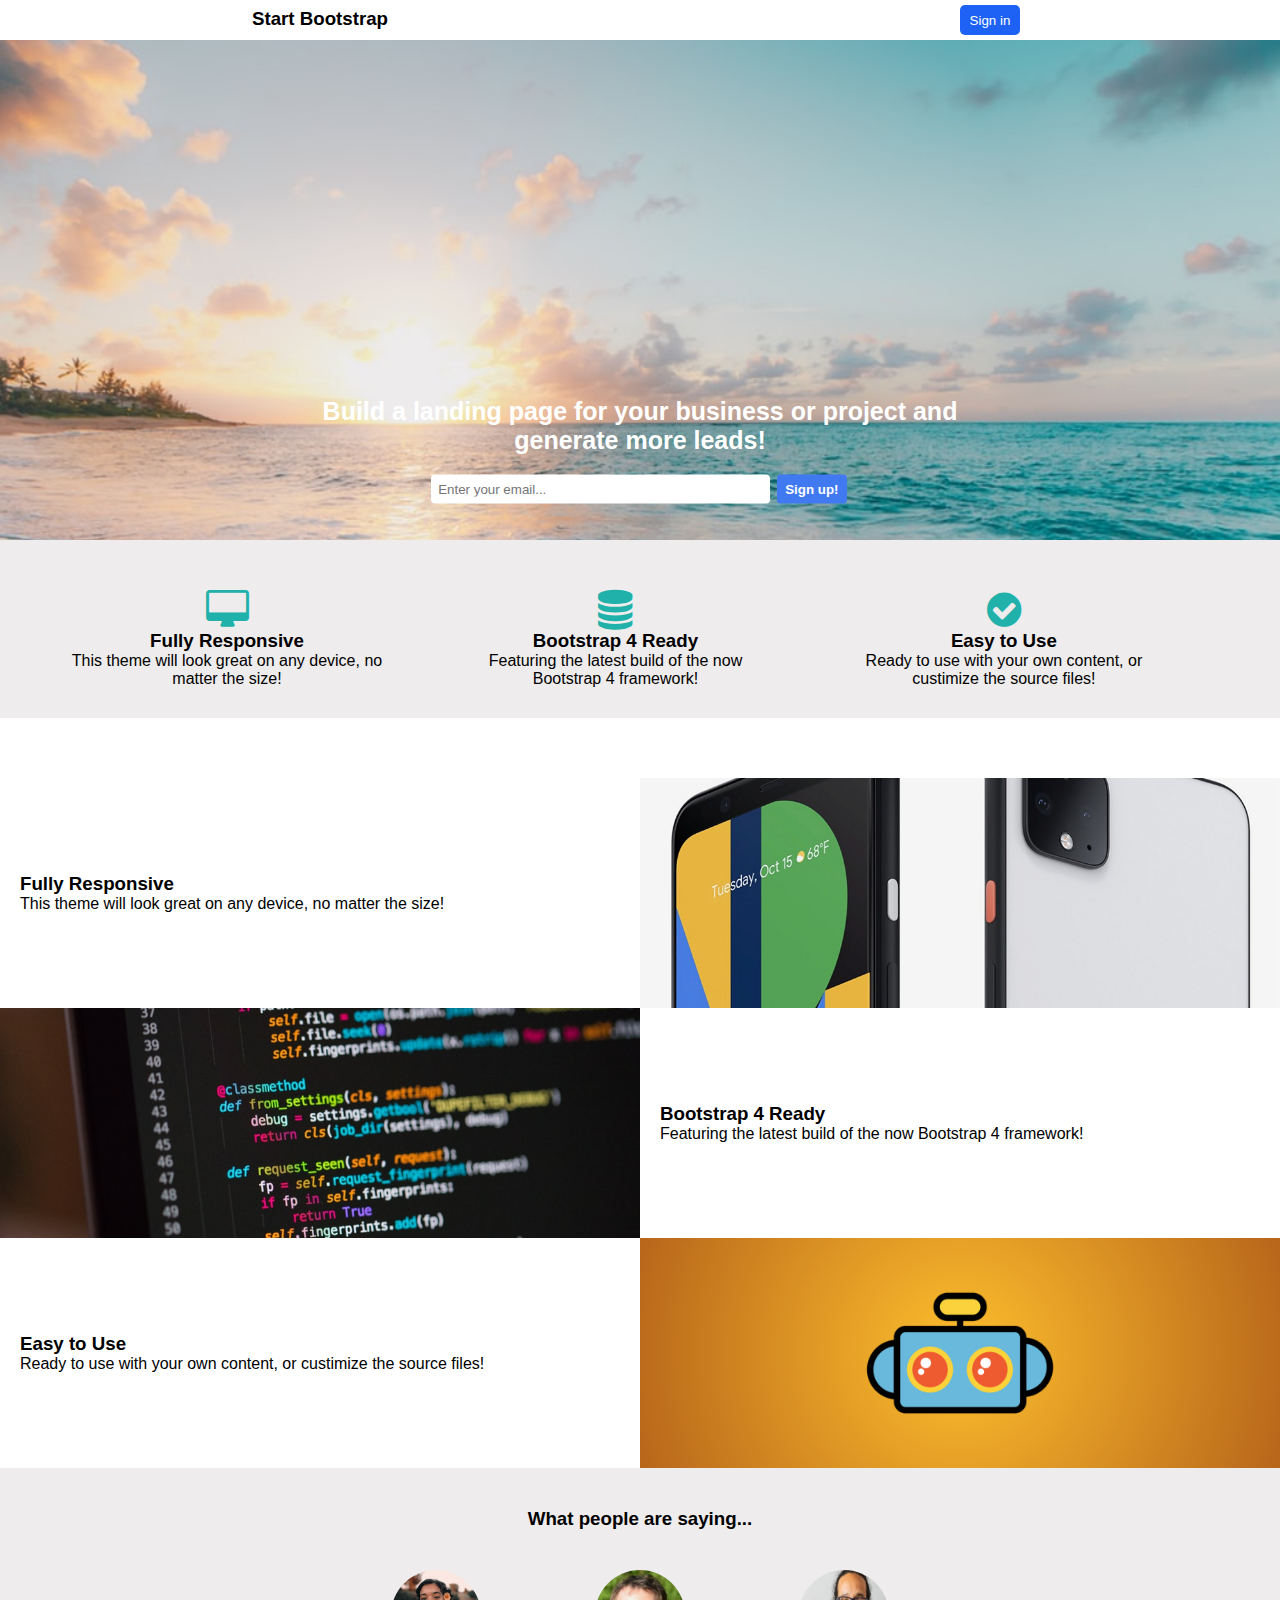
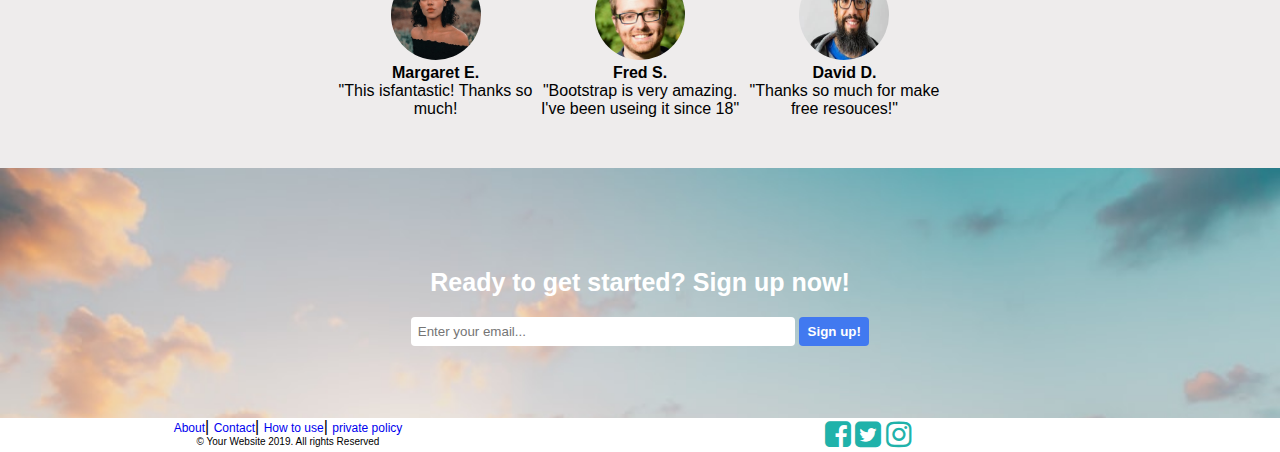
==== index.html @ e579440c "Rename homeWork5.html to index.html" ====
<!DOCTYPE html>
<html>
    <head>
        <title>homeWork5</title>
        <link href="styles.css" rel="stylesheet"/>
        <link rel="stylesheet" href="https://cdnjs.cloudflare.com/ajax/libs/font-awesome/4.7.0/css/font-awesome.min.css"/>
        <meta name="viewport" content="width=device-width, initial-scale=1.0"/>
    </head>
    <body>
        <!-- header -->
        <div class="header">
            <h3>Start Bootstrap</h3>
            <button type="button" name="button">Sign in</button>
        </div>
        <!-- endHeader -->
        <!-- headerPic -->
        <div class="back-img">
            <div class="header-pic">
                <p>Build a landing page for your business or project and generate more leads!</p>
                <form>
                    <input type="email" name="email" placeholder="Enter your email..."/>
                    <input type="submit" value="Sign up!" id="signUp"/>
                </form>
            </div>
        </div>
        <!-- endHeaderPic -->
        <!-- icons -->
        <div class="icons">
            <div class="icon-one">
                <i class="fa fa-desktop"></i>
                <h3>Fully Responsive</h3>
                <p>This theme will look great on any device, no matter the size!</p>
            </div>
            <div class="icon-two">
                <i class="fa fa-database"></i>
                <h3>Bootstrap 4 Ready</h3>
                <p>Featuring the latest build of the now Bootstrap 4 framework!</p>
            </div>
            <div class="icon-three">
                <i class="fa fa-check-circle"></i>
                <h3>Easy to Use</h3>
                <p>Ready to use with your own content, or custimize the source files!</p>
            </div>
        </div>
        <!-- endIcons -->
        <!-- mainPart -->
        <div class="main-part">
            <div class="row">
                <div>
                    <h3>Fully Responsive</h3>
                    <p>This theme will look great on any device, no matter the size!</p>
                </div>
                <div class="row-back-img-1"></div>
            </div>
            <div class="row">
                <div class="row-back-img-2"></div>
                <div>
                    <h3>Bootstrap 4 Ready</h3>
                    <p>Featuring the latest build of the now Bootstrap 4 framework!</p>
                </div>
            </div>
            <div class="row">
                <div>
                    <h3>Easy to Use</h3>
                    <p>Ready to use with your own content, or custimize the source files!</p>
                </div>
                <div class="row-back-img-3"></div>
            </div>
        </div>
        <!-- endMainPart -->
        <!-- comments -->
        <div class="comments">
            <h3>What people are saying...</h3>
            <div>
                <img src="images/tumblr_p0cs6bbe0L1ujygkoo1_250.jpg"/>
                <h4>Margaret E.</h4>
                <p>"This isfantastic! Thanks so much!</p>
            </div>
            <div>
                <img src="images/1071625.jpg"/>
                <h4>Fred S.</h4>
                <p>"Bootstrap is very amazing. I've been useing it since 18"</p>
            </div>
            <div>
                <img src="images/download.jpg"/>
                <h4>David D.</h4>
                <p>"Thanks so much for make free resouces!"</p>
            </div>
        </div>
        <!-- endComments -->
        <!-- button -->
        <div class="button-img">
            <div class="button">
                <p>Ready to get started? Sign up now!</p>
                <form>
                    <input type="email" name="email" placeholder="Enter your email..."/>
                    <input type="submit" value="Sign up!" id="signUp2"/>
                </form>
            </div>
        </div>
        <!-- endButton -->
        <!-- footer -->
        <div class="footer">
            <div class="navigate">
                <ul>
                    <li><a href="#">About</a></li>|
                    <li><a href="#">Contact</a></li>|
                    <li><a href="#">How to use</a></li>|
                    <li><a href="#">private policy</a></li>
                </ul>
                <p>&copy; Your Website 2019. All rights Reserved</p>
            </div>
            <div class="share-icons">
                <a href="https://www.facebook.com/" target="_blank"><i class="fa fa-facebook-square"></i></a>
                <a href="https://twitter.com/" target="_blank"><i class="fa fa-twitter-square"></i></a>
                <a href="https://www.instagram.com/" target="_blank"><i class="fa fa-instagram"></i></a>
            </div>
        </div>
        <!-- endFooter -->
    </body>
</html>
---- styles.css ----
*{
    margin: 0;
    padding: 0;
    box-sizing: border-box;
    font-family: Arial, Helvetica, sans-serif;
}
/* header */
.header{
    width: 100%;
    height: 40px;
    text-align: center;
    position: fixed;
    left: 0;
    top: 0;
    background-color: white;
    padding-top: 3px;
    display: flex;
    z-index: 1;
}

.header h3{
    display: inline-block;
    margin-top: 5px;
    width: 50%;
}

.header button{
    float: right;
    margin-right: 20px;
    background-color: rgb(29, 98, 245);
    color: white;
    border: 0;
    width: 60px;
    height: 30px;
    margin-top: 2px;
    margin-left: 25%;
    border-radius: 5px;
}
/* endHeader */

/* headerPic */
.back-img{
    background-image: url(images/photo-1507525428034-b723cf961d3e.jpg);
    background-repeat: no-repeat;
    background-size: cover;
    height: 500px;
    margin-top: 40px;
    margin-left: auto;
    margin-right: auto;
}

.header-pic{
    text-align: center;
    position: absolute;
    top: 50%;
    left: 50%;
    transform: translate(-50%, -50%);
}

.header-pic form{
    margin-top: 20px;
}

.header-pic p, .button p{
    font-size: 25px;
    font-weight: bold;
    color: white;
}

.header-pic input{
    margin-right: 2px;
    padding: 7px;
    border: 0;
    width: 53%;
    border-radius: 4px;
}

#signUp, #signUp2{
    background-color: rgb(65, 121, 240);
    color: white;
    font-weight: bold;
    width: 70px;
}
/* endHeaderPic */

/* icons */
.icons{
    background-color: rgb(238, 236, 236);
    margin-bottom: 60px;
    padding-bottom: 30px;
}

.icons i{
    margin-top: 50px;
    font-size: 40px;
    color: lightseagreen;
}

.icon-one, .icon-two, .icon-three{
    display: inline-block;
    width: 30%;
    max-width: 1000px;
    text-align: center;
    padding-left: 70px;
}
/* endIcons */

/* mainPart */
.main-part {
    margin-top: 50px;
    width: 100%;
}

.row {
    width: 100%;
    display: flex;
    height: 230px;
}

.row div {
    width: 50%;
    text-align: left;
    margin: auto;
}

.row div img {
    width: 100%;
    height: 230px;
}

.row div h3, .row div p{
    padding-left: 20px;
}
.row-back-img-1{
    background-image: url(images/pixel-4-featured.png);
    width: 100%;
    height: 100%;
    background-size: cover;
    background-position-x: 50%;
    background-position-y: 50%;
}
.row-back-img-2{
    background-image: url(images/photo-1515879218367-8466d910aaa4.jpg);
    width: 100%;
    height: 100%;
    background-size: cover;
    background-position-x: 50%;
    background-position-y: 50%;
}
.row-back-img-3{
    height: 100%;
    width: 100%;
    background-image: url(images/1_2dfK1SVSJNNxuGm-sEYzbw.png);
    background-size: cover;
    background-position-x: 50%;
    background-position-y: 50%;
}
/* endMainPart */
/* comments */
.comments{
    background-color: rgb(238, 236, 236);
    text-align: center;
    padding-top: 40px;
    padding-bottom: 50px;
}

.comments img{
    width: 90px;
    height: 90px;
    border-radius: 50%;
}

.comments div{
    display: inline-block;
    margin-top: 40px;
    width: 200px;
}
/* endComments */
/* button */
.button-img{
    background-image: url(images/photo-1507525428034-b723cf961d3e.jpg);
    background-repeat: no-repeat;
    background-size: cover;
    height: 250px;
    margin-left: auto;
    margin-right: auto;
}

.button{
    text-align: center;
    padding-top: 100px;
}

.button form{
    padding-top: 20px;
}

.button input{
    padding-top: 20px;
    padding: 7px;
    border: 0;
    width: 30%;
    border-radius: 4px;
}
/* endButton */
/* footer */
.footer{
    width: 100%;
}

.footer div{
    width: 45%;
    text-align: center;
    display: inline-block;
}

.footer li{
    display: inline-block;
}

.navigate a{
    text-decoration: none;
    font-size: 12px;
}

.footer p{
    font-size: 10px;
}

.share-icons a{
    color: lightseagreen;
    font-size: 30px;
}
/* endFooter */
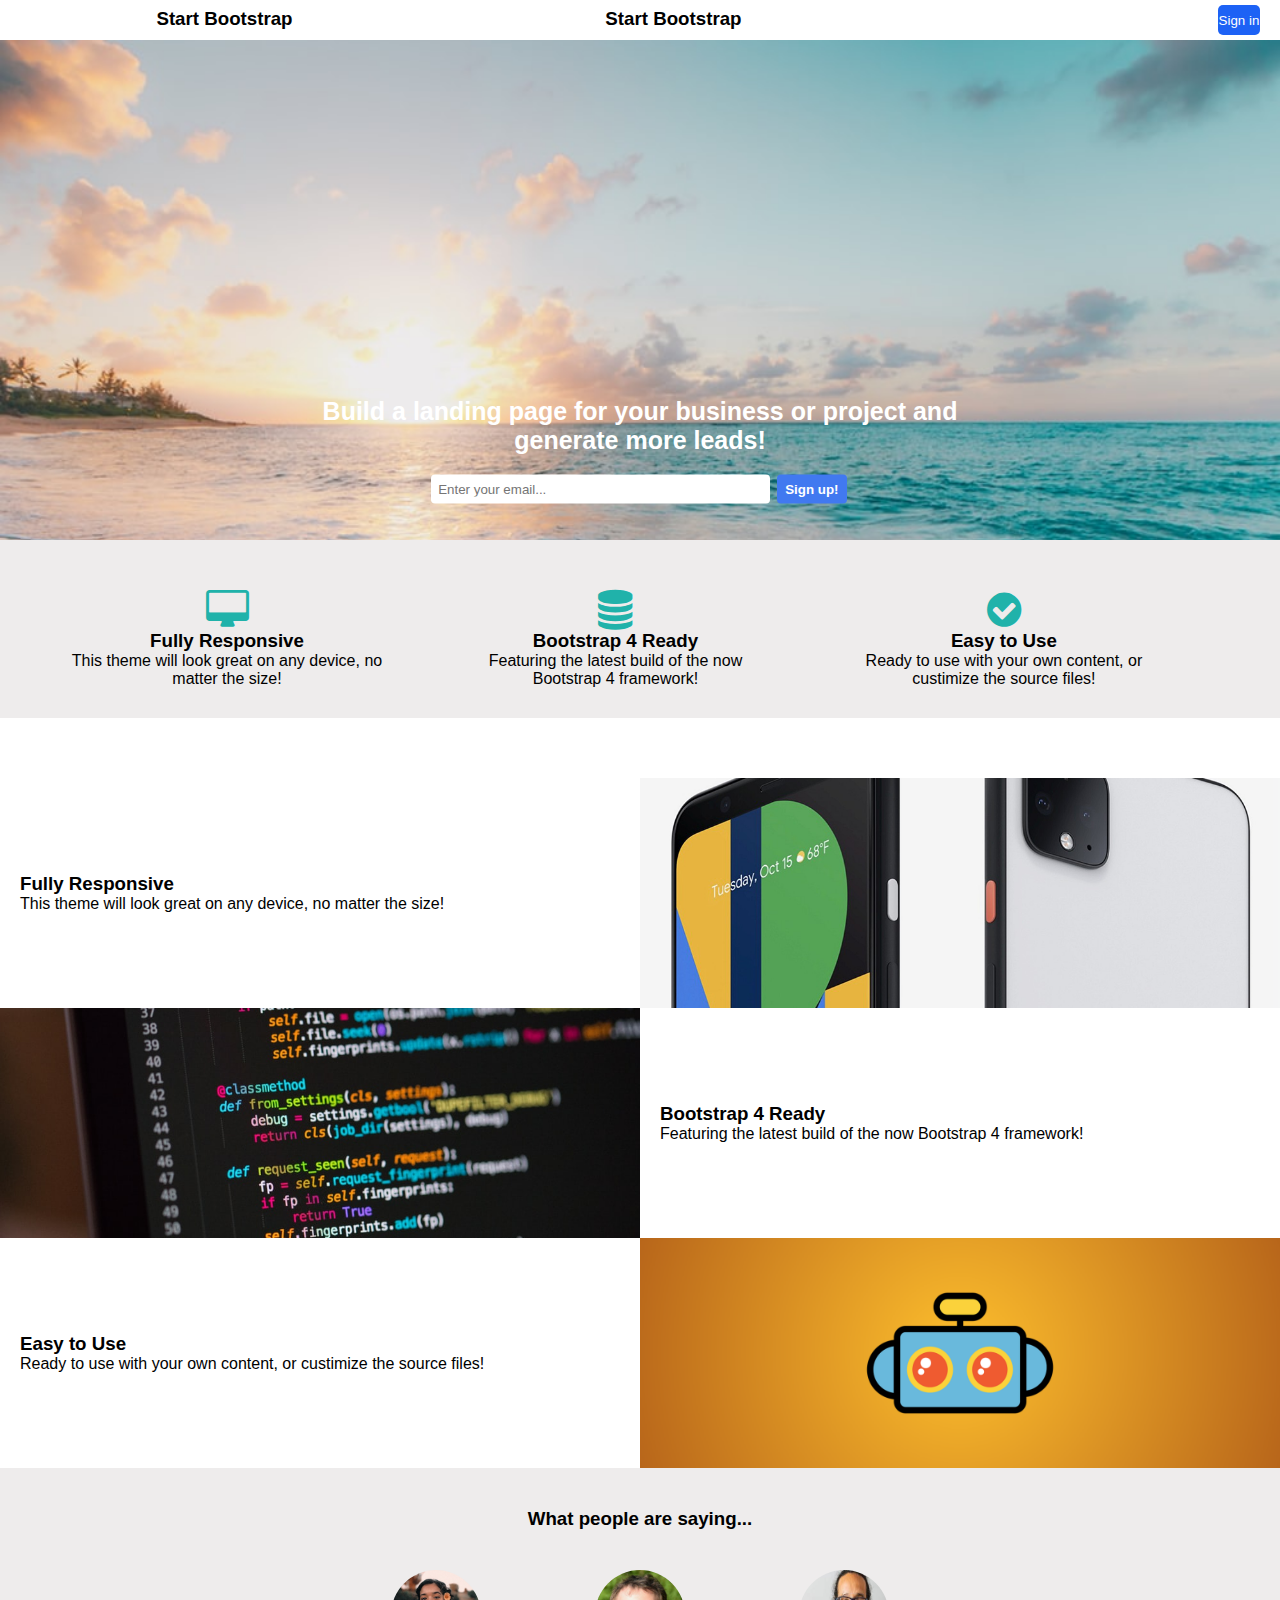
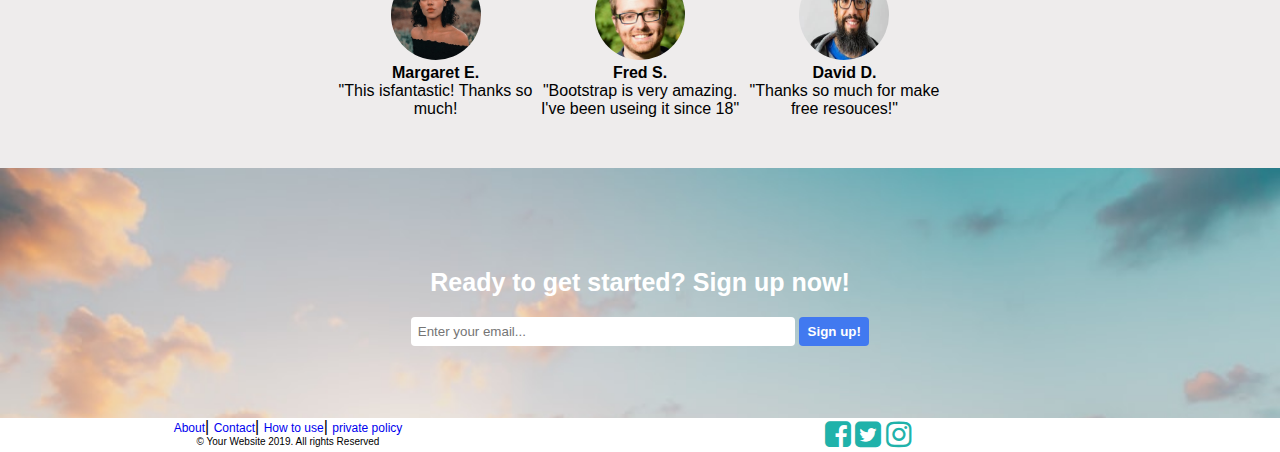
==== commit b6106a65: "ddfff" ====
--- a/index.html
+++ b/index.html
@@ -1,121 +1,125 @@
 <!DOCTYPE html>
 <html>
-    <head>
-        <title>homeWork5</title>
-        <link href="styles.css" rel="stylesheet"/>
-        <link rel="stylesheet" href="https://cdnjs.cloudflare.com/ajax/libs/font-awesome/4.7.0/css/font-awesome.min.css"/>
-        <meta name="viewport" content="width=device-width, initial-scale=1.0"/>
-    </head>
-    <body>
-        <!-- header -->
-        <div class="header">
-            <h3>Start Bootstrap</h3>
-            <button type="button" name="button">Sign in</button>
+
+<head>
+    <title>homeWork5</title>
+    <link href="styles.css" rel="stylesheet" />
+    <link rel="stylesheet" href="https://cdnjs.cloudflare.com/ajax/libs/font-awesome/4.7.0/css/font-awesome.min.css" />
+    <meta name="viewport" content="width=device-width, initial-scale=1.0" />
+</head>
+
+<body>
+    <!-- header -->
+    <div class="header">
+        <h3>Start Bootstrap</h3>
+        <h3>Start Bootstrap</h3>
+        <button type="button" name="button">Sign in</button>
+    </div>
+    <!-- endHeader -->
+    <!-- headerPic -->
+    <div class="back-img">
+        <div class="header-pic">
+            <p>Build a landing page for your business or project and generate more leads!</p>
+            <form>
+                <input type="email" name="email" placeholder="Enter your email..." />
+                <input type="submit" value="Sign up!" id="signUp" />
+            </form>
         </div>
-        <!-- endHeader -->
-        <!-- headerPic -->
-        <div class="back-img">
-            <div class="header-pic">
-                <p>Build a landing page for your business or project and generate more leads!</p>
-                <form>
-                    <input type="email" name="email" placeholder="Enter your email..."/>
-                    <input type="submit" value="Sign up!" id="signUp"/>
-                </form>
-            </div>
+    </div>
+    <!-- endHeaderPic -->
+    <!-- icons -->
+    <div class="icons">
+        <div class="icon-one">
+            <i class="fa fa-desktop"></i>
+            <h3>Fully Responsive</h3>
+            <p>This theme will look great on any device, no matter the size!</p>
         </div>
-        <!-- endHeaderPic -->
-        <!-- icons -->
-        <div class="icons">
-            <div class="icon-one">
-                <i class="fa fa-desktop"></i>
+        <div class="icon-two">
+            <i class="fa fa-database"></i>
+            <h3>Bootstrap 4 Ready</h3>
+            <p>Featuring the latest build of the now Bootstrap 4 framework!</p>
+        </div>
+        <div class="icon-three">
+            <i class="fa fa-check-circle"></i>
+            <h3>Easy to Use</h3>
+            <p>Ready to use with your own content, or custimize the source files!</p>
+        </div>
+    </div>
+    <!-- endIcons -->
+    <!-- mainPart -->
+    <div class="main-part">
+        <div class="row">
+            <div>
                 <h3>Fully Responsive</h3>
                 <p>This theme will look great on any device, no matter the size!</p>
             </div>
-            <div class="icon-two">
-                <i class="fa fa-database"></i>
+            <div class="row-back-img-1"></div>
+        </div>
+        <div class="row">
+            <div class="row-back-img-2"></div>
+            <div>
                 <h3>Bootstrap 4 Ready</h3>
                 <p>Featuring the latest build of the now Bootstrap 4 framework!</p>
             </div>
-            <div class="icon-three">
-                <i class="fa fa-check-circle"></i>
+        </div>
+        <div class="row">
+            <div>
                 <h3>Easy to Use</h3>
                 <p>Ready to use with your own content, or custimize the source files!</p>
             </div>
+            <div class="row-back-img-3"></div>
         </div>
-        <!-- endIcons -->
-        <!-- mainPart -->
-        <div class="main-part">
-            <div class="row">
-                <div>
-                    <h3>Fully Responsive</h3>
-                    <p>This theme will look great on any device, no matter the size!</p>
-                </div>
-                <div class="row-back-img-1"></div>
-            </div>
-            <div class="row">
-                <div class="row-back-img-2"></div>
-                <div>
-                    <h3>Bootstrap 4 Ready</h3>
-                    <p>Featuring the latest build of the now Bootstrap 4 framework!</p>
-                </div>
-            </div>
-            <div class="row">
-                <div>
-                    <h3>Easy to Use</h3>
-                    <p>Ready to use with your own content, or custimize the source files!</p>
-                </div>
-                <div class="row-back-img-3"></div>
-            </div>
+    </div>
+    <!-- endMainPart -->
+    <!-- comments -->
+    <div class="comments">
+        <h3>What people are saying...</h3>
+        <div>
+            <img src="images/tumblr_p0cs6bbe0L1ujygkoo1_250.jpg" />
+            <h4>Margaret E.</h4>
+            <p>"This isfantastic! Thanks so much!</p>
         </div>
-        <!-- endMainPart -->
-        <!-- comments -->
-        <div class="comments">
-            <h3>What people are saying...</h3>
-            <div>
-                <img src="images/tumblr_p0cs6bbe0L1ujygkoo1_250.jpg"/>
-                <h4>Margaret E.</h4>
-                <p>"This isfantastic! Thanks so much!</p>
-            </div>
-            <div>
-                <img src="images/1071625.jpg"/>
-                <h4>Fred S.</h4>
-                <p>"Bootstrap is very amazing. I've been useing it since 18"</p>
-            </div>
-            <div>
-                <img src="images/download.jpg"/>
-                <h4>David D.</h4>
-                <p>"Thanks so much for make free resouces!"</p>
-            </div>
+        <div>
+            <img src="images/1071625.jpg" />
+            <h4>Fred S.</h4>
+            <p>"Bootstrap is very amazing. I've been useing it since 18"</p>
         </div>
-        <!-- endComments -->
-        <!-- button -->
-        <div class="button-img">
-            <div class="button">
-                <p>Ready to get started? Sign up now!</p>
-                <form>
-                    <input type="email" name="email" placeholder="Enter your email..."/>
-                    <input type="submit" value="Sign up!" id="signUp2"/>
-                </form>
-            </div>
+        <div>
+            <img src="images/download.jpg" />
+            <h4>David D.</h4>
+            <p>"Thanks so much for make free resouces!"</p>
         </div>
-        <!-- endButton -->
-        <!-- footer -->
-        <div class="footer">
-            <div class="navigate">
-                <ul>
-                    <li><a href="#">About</a></li>|
-                    <li><a href="#">Contact</a></li>|
-                    <li><a href="#">How to use</a></li>|
-                    <li><a href="#">private policy</a></li>
-                </ul>
-                <p>&copy; Your Website 2019. All rights Reserved</p>
-            </div>
-            <div class="share-icons">
-                <a href="https://www.facebook.com/" target="_blank"><i class="fa fa-facebook-square"></i></a>
-                <a href="https://twitter.com/" target="_blank"><i class="fa fa-twitter-square"></i></a>
-                <a href="https://www.instagram.com/" target="_blank"><i class="fa fa-instagram"></i></a>
-            </div>
+    </div>
+    <!-- endComments -->
+    <!-- button -->
+    <div class="button-img">
+        <div class="button">
+            <p>Ready to get started? Sign up now!</p>
+            <form>
+                <input type="email" name="email" placeholder="Enter your email..." />
+                <input type="submit" value="Sign up!" id="signUp2" />
+            </form>
         </div>
-        <!-- endFooter -->
-    </body>
-</html>
+    </div>
+    <!-- endButton -->
+    <!-- footer -->
+    <div class="footer">
+        <div class="navigate">
+            <ul>
+                <li><a href="#">About</a></li>|
+                <li><a href="#">Contact</a></li>|
+                <li><a href="#">How to use</a></li>|
+                <li><a href="#">private policy</a></li>
+            </ul>
+            <p>&copy; Your Website 2019. All rights Reserved</p>
+        </div>
+        <div class="share-icons">
+            <a href="https://www.facebook.com/" target="_blank"><i class="fa fa-facebook-square"></i></a>
+            <a href="https://twitter.com/" target="_blank"><i class="fa fa-twitter-square"></i></a>
+            <a href="https://www.instagram.com/" target="_blank"><i class="fa fa-instagram"></i></a>
+        </div>
+    </div>
+    <!-- endFooter -->
+</body>
+
+</html>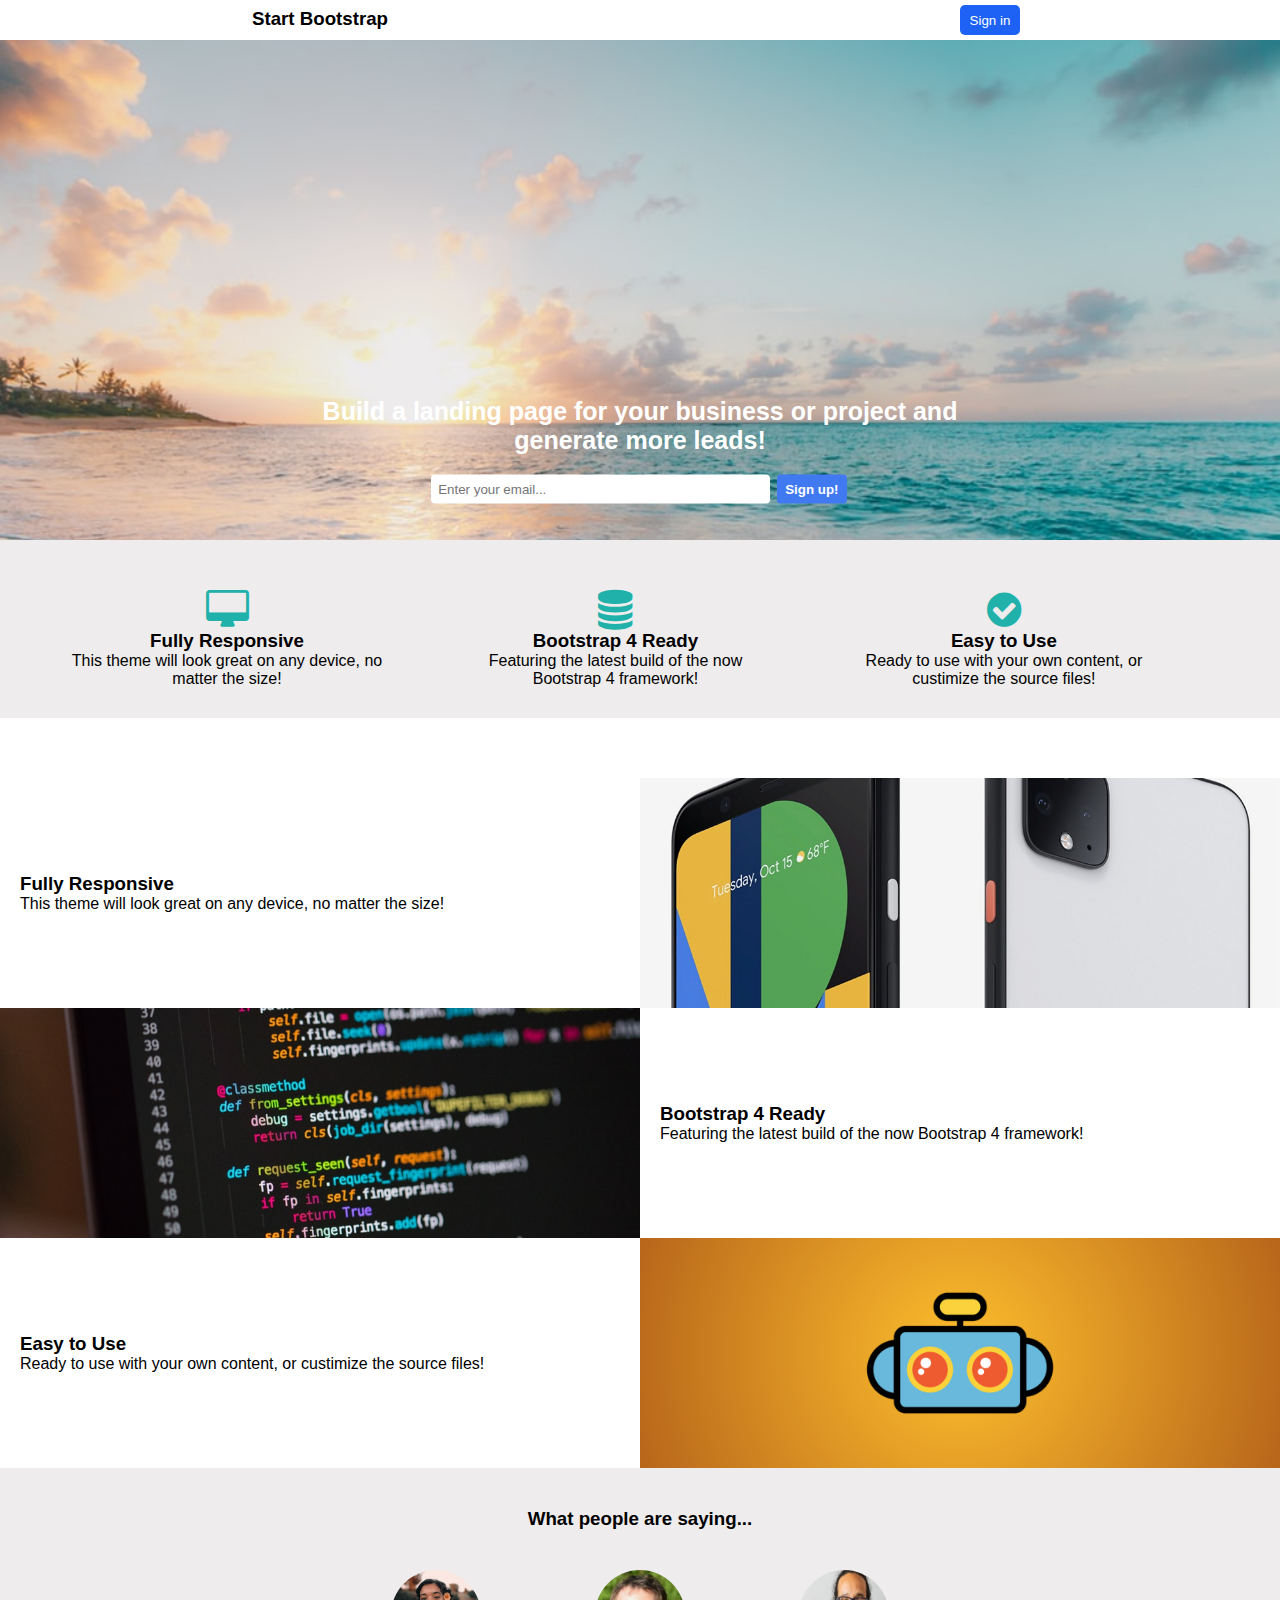
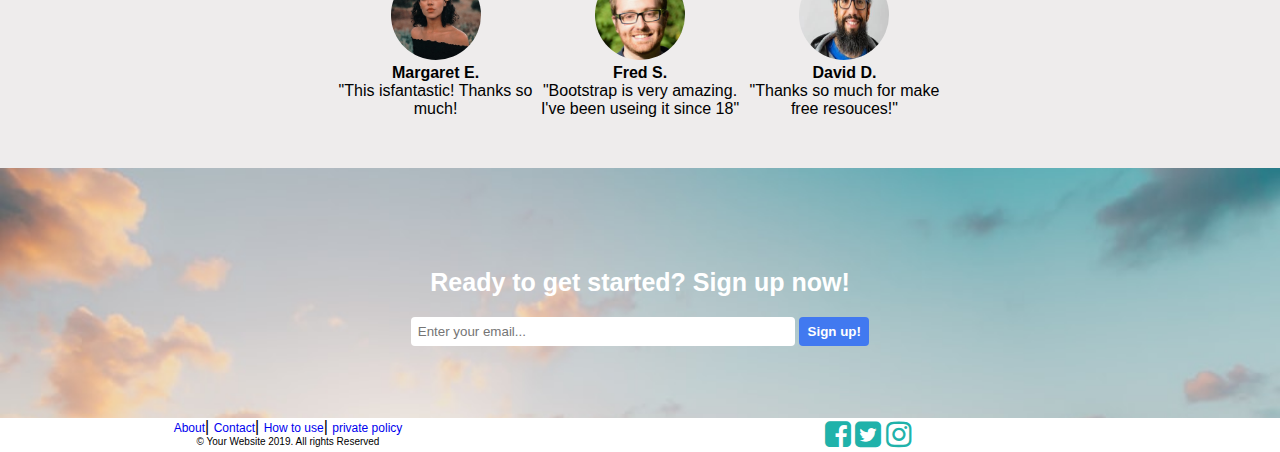
==== commit e50b21d6: "ddfff sss" ====
--- a/index.html
+++ b/index.html
@@ -11,7 +11,6 @@
 <body>
     <!-- header -->
     <div class="header">
-        <h3>Start Bootstrap</h3>
         <h3>Start Bootstrap</h3>
         <button type="button" name="button">Sign in</button>
     </div>
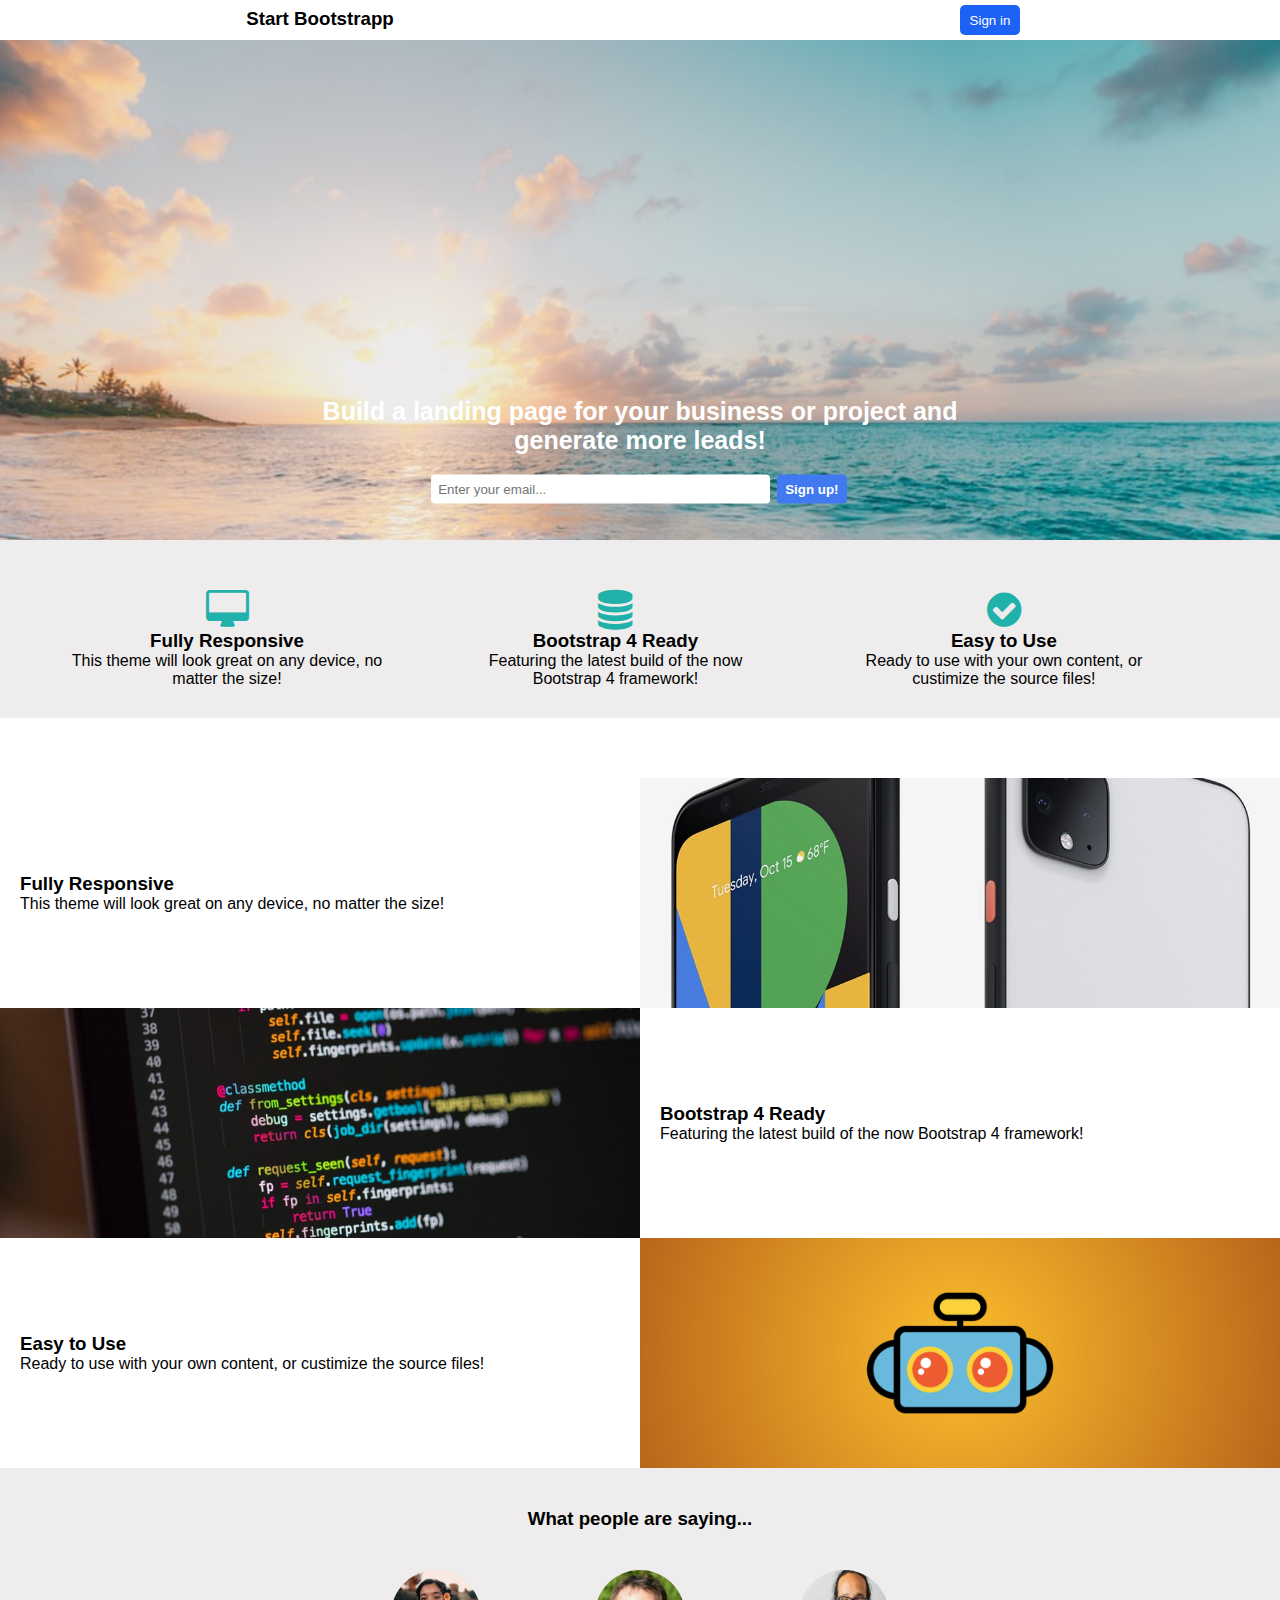
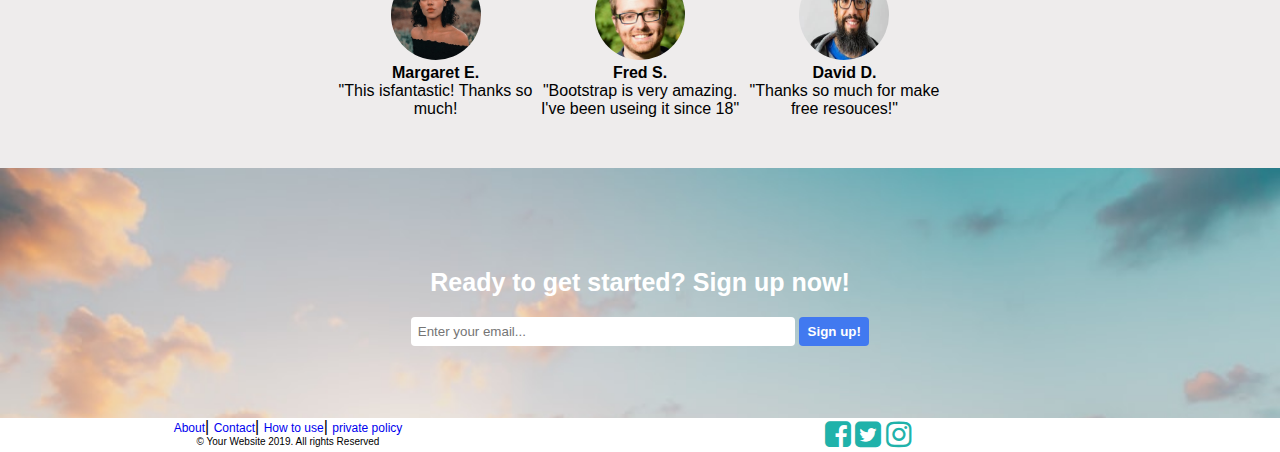
==== commit 1b300d78: "added d" ====
--- a/index.html
+++ b/index.html
@@ -11,7 +11,7 @@
 <body>
     <!-- header -->
     <div class="header">
-        <h3>Start Bootstrap</h3>
+        <h3>Start Bootstrapp</h3>
         <button type="button" name="button">Sign in</button>
     </div>
     <!-- endHeader -->
